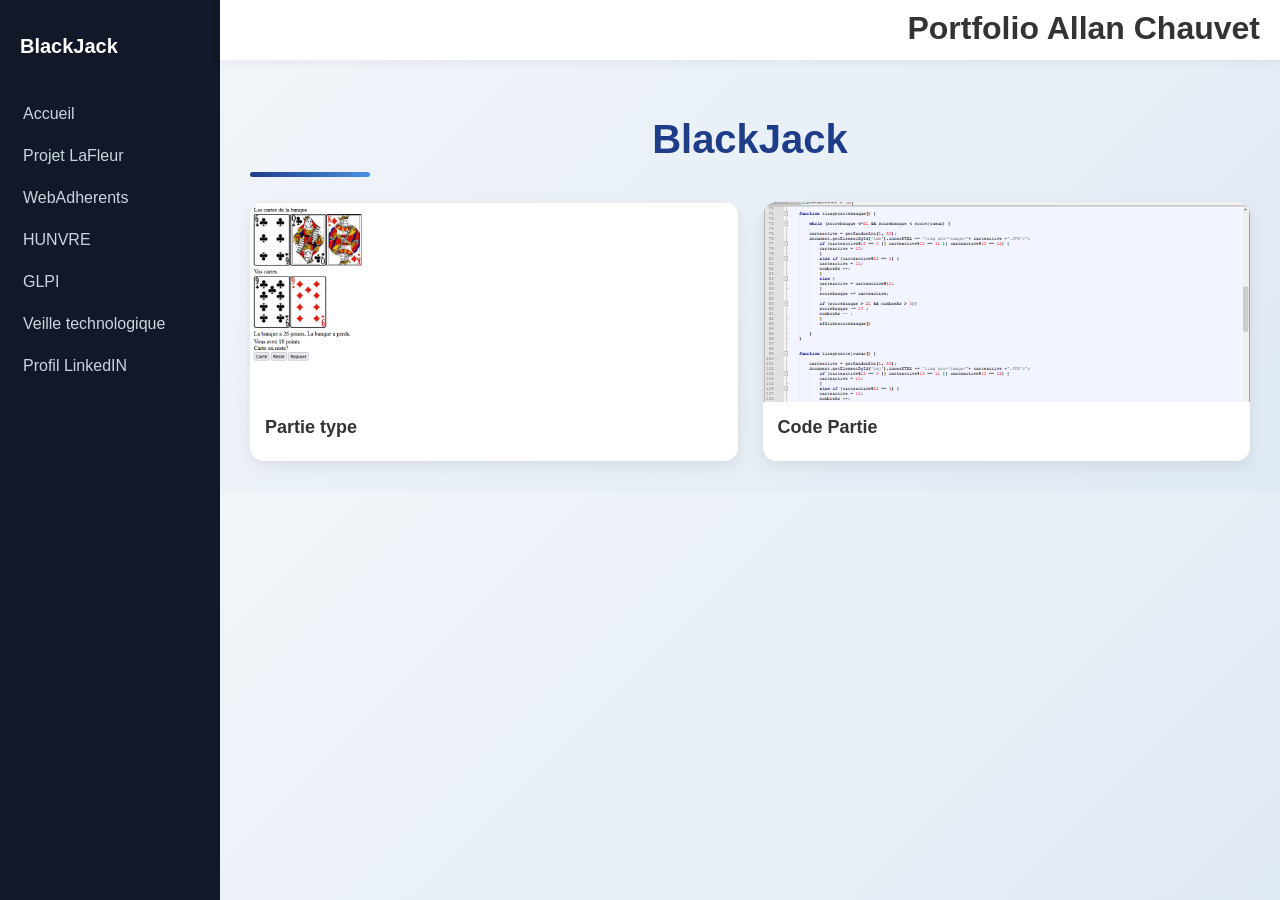
==== vues/BlackJack.html @ 3fd5def7 "Add files via upload" ====
<!DOCTYPE html>
	    		<html lang='fr'>
	    		<head>
	    		<link rel='stylesheet' href='../resources/style.css'>
	    		<meta charset='UTF-8'>
	    		<title>WebAdherents</title>
	    		</head>


	    		<body>

	    		<!-- SIDEBAR -->
	    		<div class='sidebar'>
	    		    <div class='logo'>BlackJack</div>
	    		    <div class='menu'>
	    		        <a href='Accueil'>Accueil</a>
	    		        <a href='Lafleur'>Projet LaFleur</a>
	    		        <a href='WebAdherents'>WebAdherents</a>
	    		        <a href='Hunvre'>HUNVRE</a>
	    		        <a href='Glpi'>GLPI</a>
	    		        <a href='Veille'>Veille technologique</a>
	    				   <a href='https://www.linkedin.com/in/allan-chauvet-92366a3ba' target='blank'> Profil LinkedIN </a>	    		
	    		    </div>
	    		</div>

	    		<!-- TOPBAR -->
	    		<div class='topbar'>
	    		<h1>Portfolio Allan Chauvet</h1>
	    		</div>

	    		<div class='content'>
	    		    <h1>BlackJack</h1>

	    		    <div class='gallery'>

	    		        <div class='image-card'>
	    		            <img src='../resources/images/BlackJack/blackjack.PNG' alt='Accueil'>
	    		            <div class='image-info'>
	    		                <h3>Partie type</h3>
	    		            </div>
	    		        </div>

	    		        <div class='image-card'>
	    		            <img src='../resources/images/BlackJack/codeblackjack.PNG' alt='code'>
	    		            <div class='image-info'>
	    		                <h3>Code Partie</h3>
	    		            </div>
	    		        </div>
	    		</div>

	    		<div id='lightbox' class='lightbox'>
	    		<span class='close'>&times;</span>
	    		<img class='lightbox-content' id='lightbox-img'>
	    		</div>
	    		
	    		<script>
	    		
	    		const images = document.querySelectorAll('.image-card img');
	    		
	    		const lightbox = document.getElementById('lightbox');
	    		const lightboxImg = document.getElementById('lightbox-img');
	    		const closeBtn = document.querySelector('.close');
	    		
	    		images.forEach(img => {
	    		
	    		    img.addEventListener('click', () => {
	    		
	    		        lightbox.style.display = 'flex';
	    		
	    		        lightboxImg.src = img.src;
	    		    });
	    		});
	    		
	    		closeBtn.addEventListener('click', () => {
	    		
	    		    lightbox.style.display = 'none';
	    		});
	    		
	    		lightbox.addEventListener('click', (e) => {
	    		
	    		    if(e.target === lightbox) {
	    		
	    		        lightbox.style.display = 'none';
	    		    }
	    		});
	    		
	    		</script>
	    		</body>
	    		</html>
---- resources/style.css ----
@charset "UTF-8";

:root {
    --bg: #f4f6f9;
    --sidebar: #111827;
    --primary: #3b82f6;
    --text: #1f2937;
    --white: #ffffff;
}


    body {
        margin: 0;
        padding: 0;
        font-family: Arial, Helvetica, sans-serif;
        background: linear-gradient(135deg, #f4f7fb, #dfe9f3);
        color: #333;
    }

.cards {
	display: grid;
	grid-template-columns: repeat(auto-fit, minmax(200px, 1fr));
	gap: 20px;
}

.card {
	background: white;
	padding: 20px;
	border-radius: 12px;
	box-shadow: 0 5px 15px rgba(0,0,0,0.05);
	transition: 0.2s;
}

.card:hover {
	transform: translateY(-3px);
}

.topbar {
    position: fixed;
    top: 0;
    left: 220px;
    right: 0;
    height: 60px;
    background: var(--white);

    display: flex;
    align-items: center;
    justify-content: flex-end;

    padding: 0 20px;

    box-shadow: 0 2px 10px rgba(0,0,0,0.05);

    z-index: 100;
}

.profile {
    display: flex;
    align-items: center;
    gap: 10px;
}

.avatar {
    width: 35px;
    height: 35px;
    border-radius: 50%;
    background: var(--primary);
}


.sidebar {
    position: fixed;
    top: 0;
    left: 0;

    width: 220px;
    height: 100%;

    background: var(--sidebar);
    color: white;

    padding-top: 20px;
}

.logo {
    font-size: 20px;
    font-weight: bold;

    padding: 15px 20px;
    margin-bottom: 20px;
}

.menu a {
    display: block;

    padding: 12px 20px;

    color: #cbd5e1;
    text-decoration: none;

    transition: 0.2s;

    border-left: 3px solid transparent;
}

.menu a:hover {
    background: #1f2937;
    border-left: 3px solid var(--primary);
    color: white;
}


.content {
    margin-left: 220px;
    margin-top: 60px;
    padding: 30px;
}

h1 {
    margin-bottom: 25px;
    text-align: center;
}


.gallery {
    display: grid;

    grid-template-columns: repeat(auto-fit, minmax(250px, 1fr));

    gap: 25px;
}


.image-card {
    background: white;

    border-radius: 14px;

    overflow: hidden;

    box-shadow: 0 5px 15px rgba(0,0,0,0.08);

    transition: transform 0.25s ease,
                box-shadow 0.25s ease;
}

.image-card:hover {
    transform: translateY(-5px);

    box-shadow: 0 10px 25px rgba(0,0,0,0.12);
}

.image-card img {
    width: 100%;
    height: 200px;

    object-fit: cover;

    display: block;
}

/* ===== TEXTE IMAGE ===== */
.image-info {
    padding: 15px;
}

.image-info h3 {
    margin: 0 0 8px;

    font-size: 18px;
}

.image-info p {
    margin: 0;

    color: #6b7280;

    font-size: 14px;
}

@media screen and (max-width: 768px) {

    .sidebar {
        width: 70px;
    }

    .logo {
        font-size: 14px;
        text-align: center;
        padding: 10px;
    }

    .menu a {
        padding: 10px;
        text-align: center;
        font-size: 12px;
    }

    .topbar {
        left: 70px;
    }

    .content {
        margin-left: 70px;
    }

    .gallery {
        grid-template-columns: 1fr;
    }
}


.lightbox {
    display: none;

    position: fixed;
    z-index: 999;

    left: 0;
    top: 0;

    width: 100%;
    height: 100%;

    background: rgba(0,0,0,0.85);

    justify-content: center;
    align-items: center;
}

.lightbox-content {
    max-width: 80%;
    max-height: 80%;

    border-radius: 12px;

    box-shadow: 0 10px 30px rgba(0,0,0,0.4);

    animation: zoom 0.3s ease;
}

@keyframes zoom {
    from {
        transform: scale(0.7);
        opacity: 0;
    }

    to {
        transform: scale(1);
        opacity: 1;
    }
}

.close {
    position: absolute;

    top: 20px;
    right: 40px;

    color: white;

    font-size: 40px;

    cursor: pointer;
}

/* curseur sur image */
.image-card img {
    cursor: pointer;
}

   .content h1 {
        font-size: 2.5em;
        color: #1f3c88;
        margin-bottom: 25px;
        position: relative;
        padding-bottom: 15px;
    }

    .content h1::after {
        content: '';
        position: absolute;
        left: 0;
        bottom: 0;
        width: 120px;
        height: 5px;
        background: linear-gradient(to right, #1f3c88, #4a90e2);
        border-radius: 10px;
    }

    .content p {
        font-size: 1.1em;
        text-align: justify;
        margin-bottom: 20px;
    }

    @keyframes fadeIn {
        from {
            opacity: 0;
            transform: translateY(20px);
        }
        to {
            opacity: 1;
            transform: translateY(0);
        }
    }
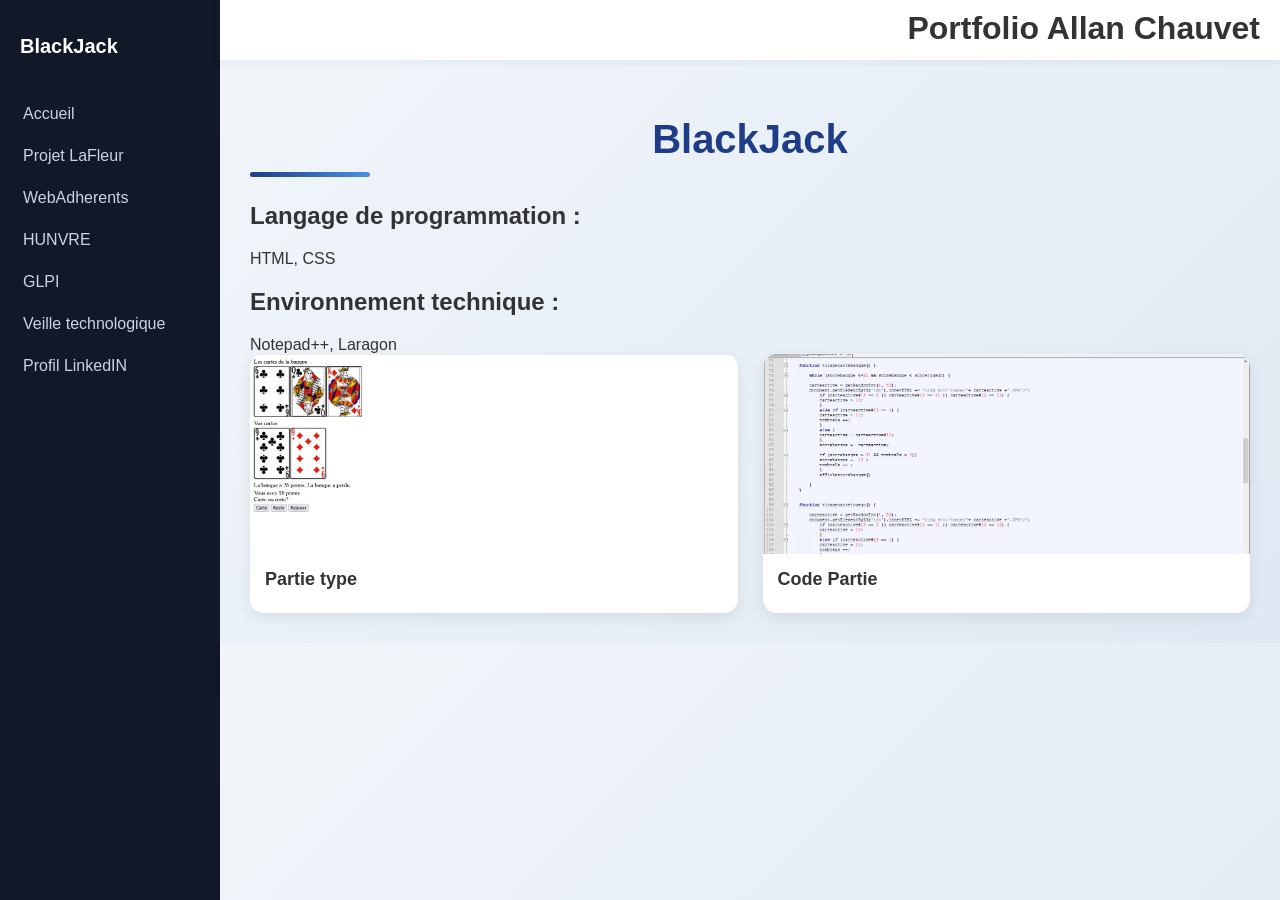
==== commit a11b29cc: "Update BlackJack.html" ====
--- a/vues/BlackJack.html
+++ b/vues/BlackJack.html
@@ -13,12 +13,12 @@
 	    		<div class='sidebar'>
 	    		    <div class='logo'>BlackJack</div>
 	    		    <div class='menu'>
-	    		        <a href='Accueil'>Accueil</a>
-	    		        <a href='Lafleur'>Projet LaFleur</a>
-	    		        <a href='WebAdherents'>WebAdherents</a>
-	    		        <a href='Hunvre'>HUNVRE</a>
-	    		        <a href='Glpi'>GLPI</a>
-	    		        <a href='Veille'>Veille technologique</a>
+	    		        <a href='../index.hmtl'>Accueil</a>
+	    		        <a href='Lafleur.html'>Projet LaFleur</a>
+	    		        <a href='WebAdherents.html'>WebAdherents</a>
+	    		        <a href='Hunvre.html'>HUNVRE</a>
+	    		        <a href='Glpi.html'>GLPI</a>
+	    		        <a href='Veille.html'>Veille technologique</a>
 	    				   <a href='https://www.linkedin.com/in/allan-chauvet-92366a3ba' target='blank'> Profil LinkedIN </a>	    		
 	    		    </div>
 	    		</div>
@@ -30,7 +30,8 @@
 
 	    		<div class='content'>
 	    		    <h1>BlackJack</h1>
-
+					<h2>Langage de programmation : </h2> HTML, CSS <br>
+					<h2> Environnement technique : </h2> Notepad++, Laragon <br>
 	    		    <div class='gallery'>
 
 	    		        <div class='image-card'>
@@ -86,4 +87,4 @@
 	    		
 	    		</script>
 	    		</body>
-	    		</html>+	    		</html>
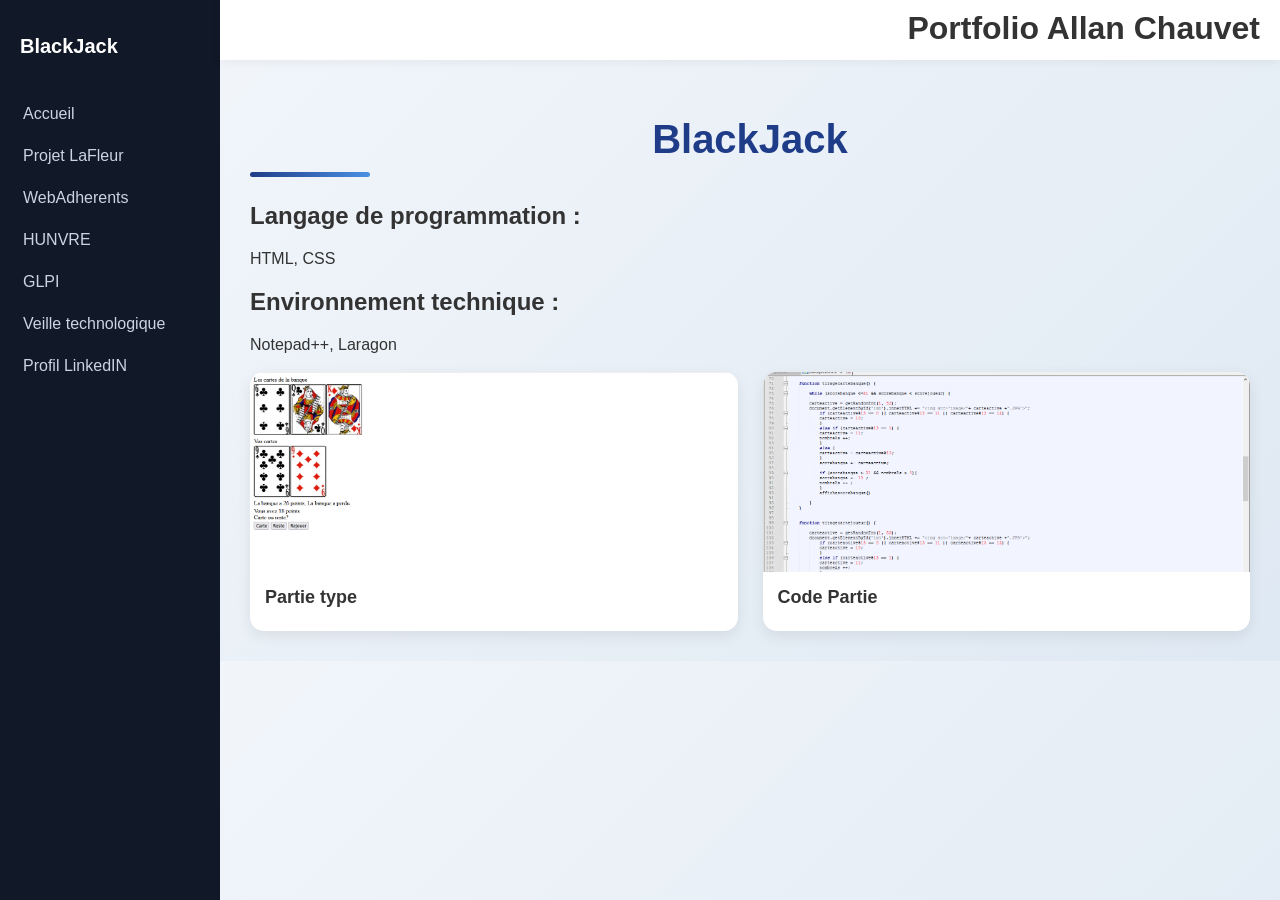
==== commit 7e9d103d: "Update BlackJack.html" ====
--- a/vues/BlackJack.html
+++ b/vues/BlackJack.html
@@ -31,7 +31,7 @@
 	    		<div class='content'>
 	    		    <h1>BlackJack</h1>
 					<h2>Langage de programmation : </h2> HTML, CSS <br>
-					<h2> Environnement technique : </h2> Notepad++, Laragon <br>
+					<h2> Environnement technique : </h2> Notepad++, Laragon <br> <br>
 	    		    <div class='gallery'>
 
 	    		        <div class='image-card'>
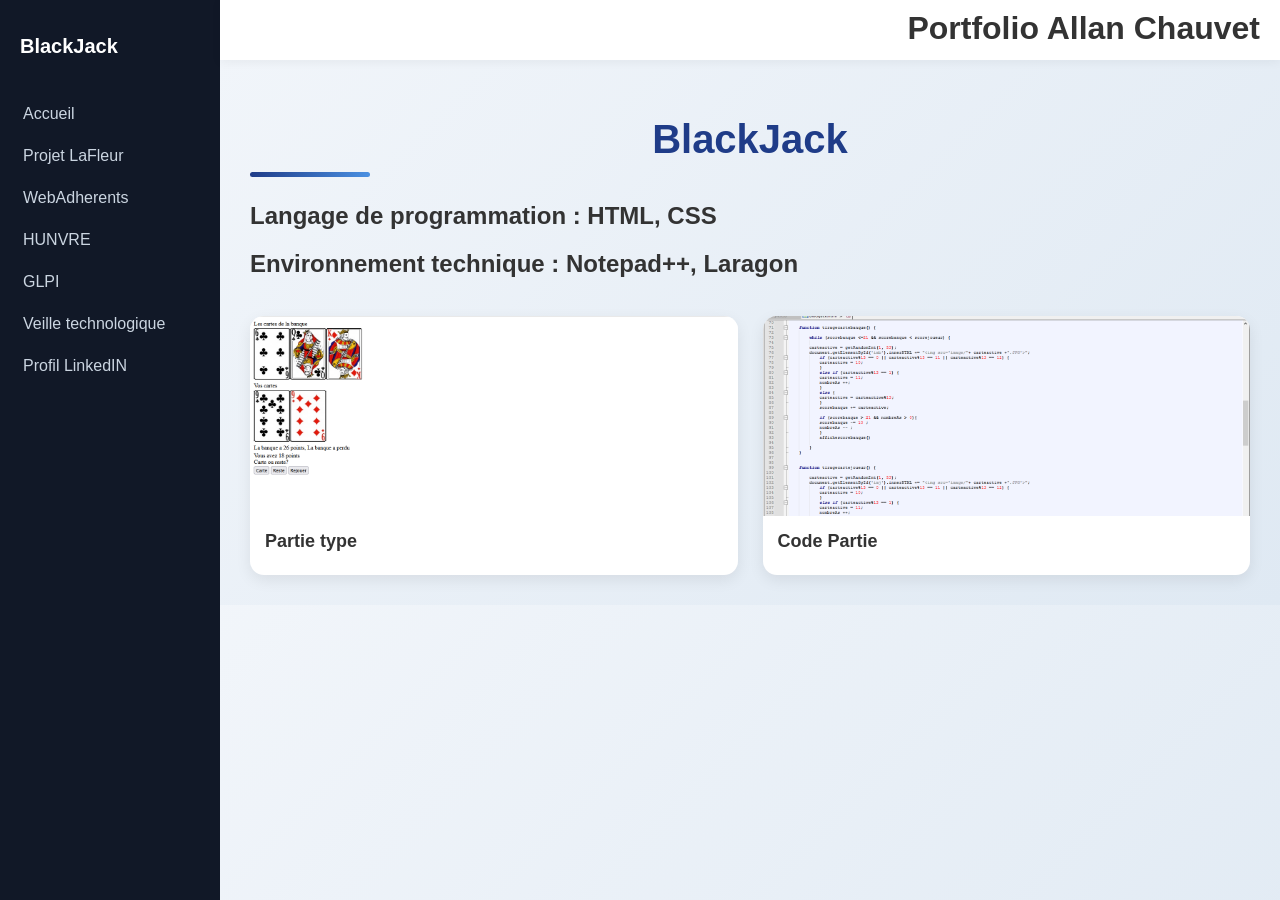
==== commit 217fed5e: "Update BlackJack.html" ====
--- a/vues/BlackJack.html
+++ b/vues/BlackJack.html
@@ -30,8 +30,8 @@
 
 	    		<div class='content'>
 	    		    <h1>BlackJack</h1>
-					<h2>Langage de programmation : </h2> HTML, CSS <br>
-					<h2> Environnement technique : </h2> Notepad++, Laragon <br> <br>
+					<h2>Langage de programmation : HTML, CSS </h2>  
+					<h2> Environnement technique : Notepad++, Laragon </h2> <br>
 	    		    <div class='gallery'>
 
 	    		        <div class='image-card'>
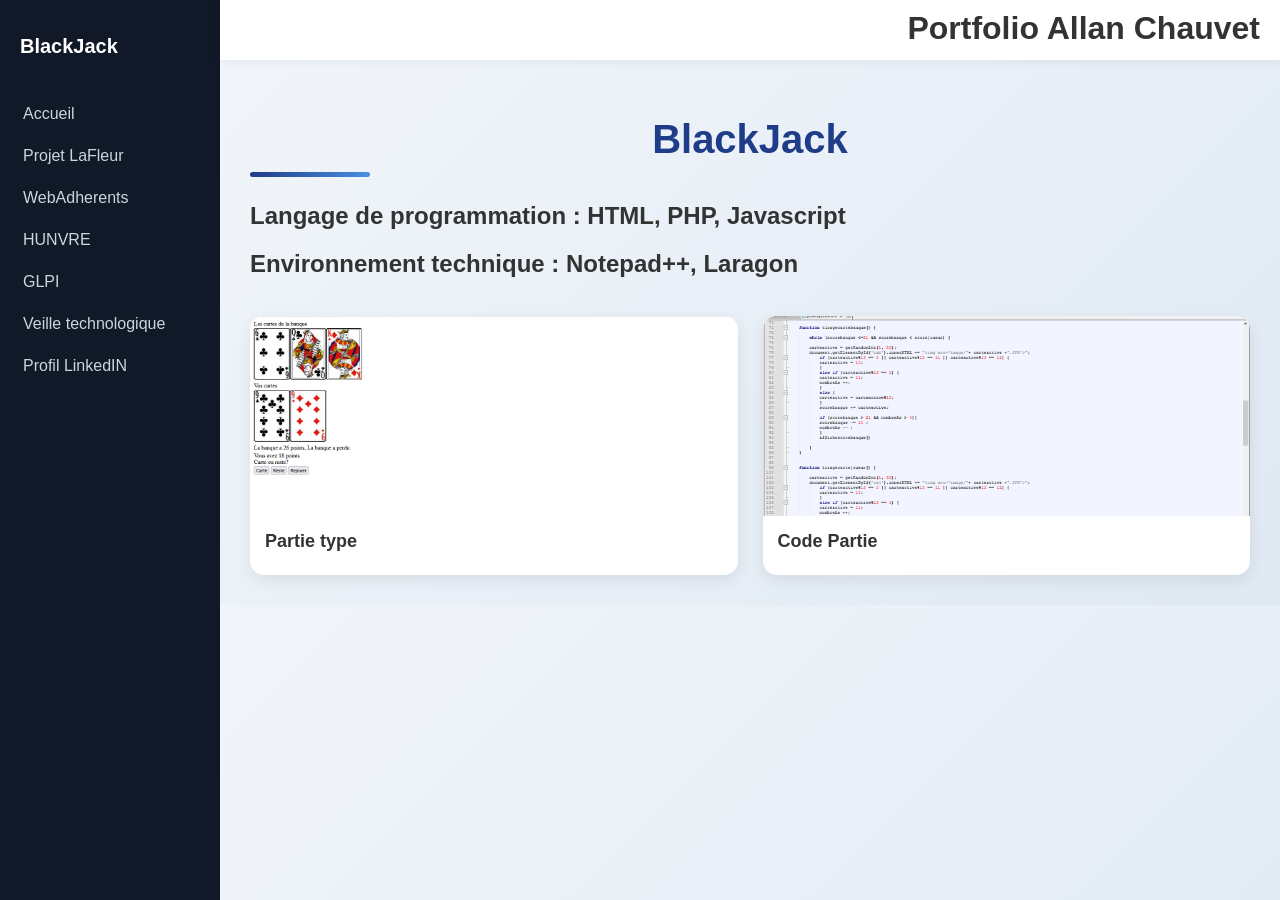
==== commit 840c1a02: "Update BlackJack.html" ====
--- a/vues/BlackJack.html
+++ b/vues/BlackJack.html
@@ -30,7 +30,7 @@
 
 	    		<div class='content'>
 	    		    <h1>BlackJack</h1>
-					<h2>Langage de programmation : HTML, CSS </h2>  
+					<h2>Langage de programmation : HTML, PHP, Javascript </h2>  
 					<h2> Environnement technique : Notepad++, Laragon </h2> <br>
 	    		    <div class='gallery'>
 
